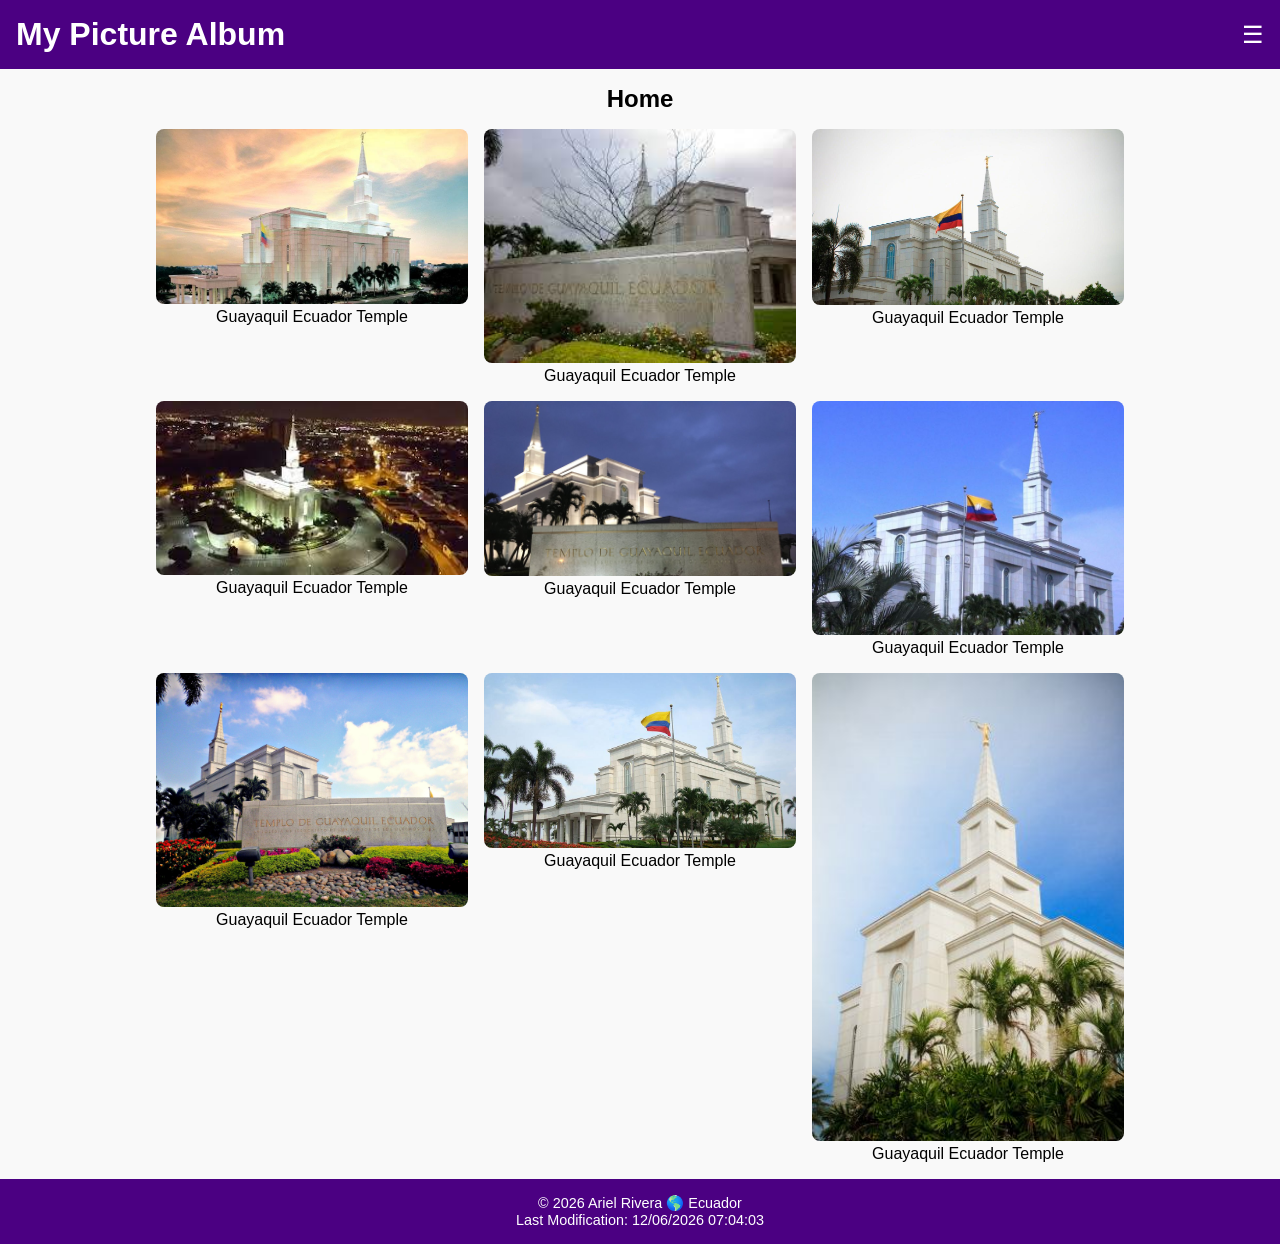
==== temple.html @ 2956df53 "Add files via upload" ====
<!DOCTYPE html>
<html lang="en">
<head>
    <meta charset="UTF-8">
    <meta name="viewport" content="width=device-width, initial-scale=1.0">
    <meta name="description" content="w02 Picture Album - Ariel Rivera ">
    <title>Picture Album </title>
    <link rel="stylesheet" href="temple.css">
</head>
<body>
    <header>
        <h1>My Picture Album </h1>
        <button  id="menuBtn">☰</button>
        <nav id="navMenu">
            <a href="#">Home</a>
            <a href="#">Old</a>
            <a href="#">New</a>
            <a href="#">Large</a>
            <a href="#">Small</a>
        </nav>

    </header>
    <main>
        <h2>Home</h2>
       <section class="album">
        <figure>
            <img src="images/templogye.jpg" alt="San Diego California Temple" width="200" height="200">
            <figcaption>Guayaquil Ecuador Temple</figcaption>
                
                
        </figure>
        <figure>
            <img src="images/templogye9.jpeg" alt="GuayaquiL Ecuador Temple" width="200" height="200">
            <figcaption>Guayaquil Ecuador Temple</figcaption>
        </figure>
        <figure>
            <img src="images/templogye8.jpg" alt="Guayaquil Ecuador" width="200" height="200">
            <figcaption>Guayaquil Ecuador Temple</figcaption>
        </figure>
        <figure>
            <img src="images/templogye7.jpeg" alt="GuayaquiL Ecuador" width="200" height="200">
            <figcaption>Guayaquil Ecuador Temple</figcaption>
        </figure>
        <figure>
            <img src="images/templogye6.jpg" alt="GuayaquiL Ecuador" width="200" height="200">
            <figcaption>Guayaquil Ecuador Temple</figcaption>
        </figure>
        <figure>
            <img src="images/templogye5.jpg" alt="GuayaquiL Ecuador" width="200" height="200">
            <figcaption>Guayaquil Ecuador Temple</figcaption>
        </figure>
        <figure>
            <img src="images/templogye4.jpg" alt="GuayaquiL Ecuador" width="200" height="200">
            <figcaption>Guayaquil Ecuador Temple</figcaption>

        </figure>
        <figure>
            <img src="images/tamplogye3.jpg" alt="GuayaquiL Ecuador" width="200" height="200">
            <figcaption>Guayaquil Ecuador Temple</figcaption>
        </figure>
        <figure>
            <img src="images/tamplogye2.jpg" alt="GuayaquiL Ecuador" width="200" height="200">
            <figcaption>Guayaquil Ecuador Temple</figcaption>
        </figure>

        

       </section>
    </main>

      <footer>
    <p>&copy; <span id="year"></span> Ariel Rivera 🌎 Ecuador</p>
    <p>Last Modification: <span id="modified"></span></p>
  </footer>

  <script src="temple.js"></script>

    
</body>
</html>
---- temple.css ----
:root {
  --main-color: #4B0082;
  --hover-color: #ddd;
  --text-color: white;
}

* {
  box-sizing: border-box;
  margin: 0;
  padding: 0;
}

body {
  font-family: Arial, sans-serif;
  background: #f9f9f9;
}

header {
  background-color: var(--main-color);
  color: var(--text-color);
  padding: 1rem;
  display: flex;
  justify-content: space-between;
  align-items: center;
  flex-wrap: wrap;
}

#menuBtn {
  background: none;
  border: none;
  color: var(--text-color);
  font-size: 1.5rem;
  cursor: pointer;
}

nav {
  display: none;
  flex-direction: column;
  width: 100%;
}

nav a {
  color: var(--text-color);
  text-decoration: none;
  padding: 0.5rem;
  text-align: center;
}

nav a:hover {
  background-color: var(--hover-color);
  color: black;
}

main {
  max-width: 1000px;
  margin: auto;
  padding: 1rem;
}

h2 {
  text-align: center;
  margin-bottom: 1rem;
}

.album {
  display: grid;
  grid-template-columns: repeat(3, 1fr);
  gap: 1rem;
}

figure {
  margin: 0;
  text-align: center;
}

img {
  width: 100%;
  height: auto;
  border-radius: 8px;
}

footer {
  background-color: var(--main-color);
  color: var(--text-color);
  text-align: center;
  padding: 1rem;
  font-size: 0.9rem;
}

@media (max-width: 768px) {
  nav {
    display: none;
  }
  nav.show {
    display: flex;
  }
  .album {
    grid-template-columns: repeat(1, 1fr);
  }
}
nav {
  display: none;
  flex-direction: column;
  text-align: center;
}

nav.show {
  display: flex;
}
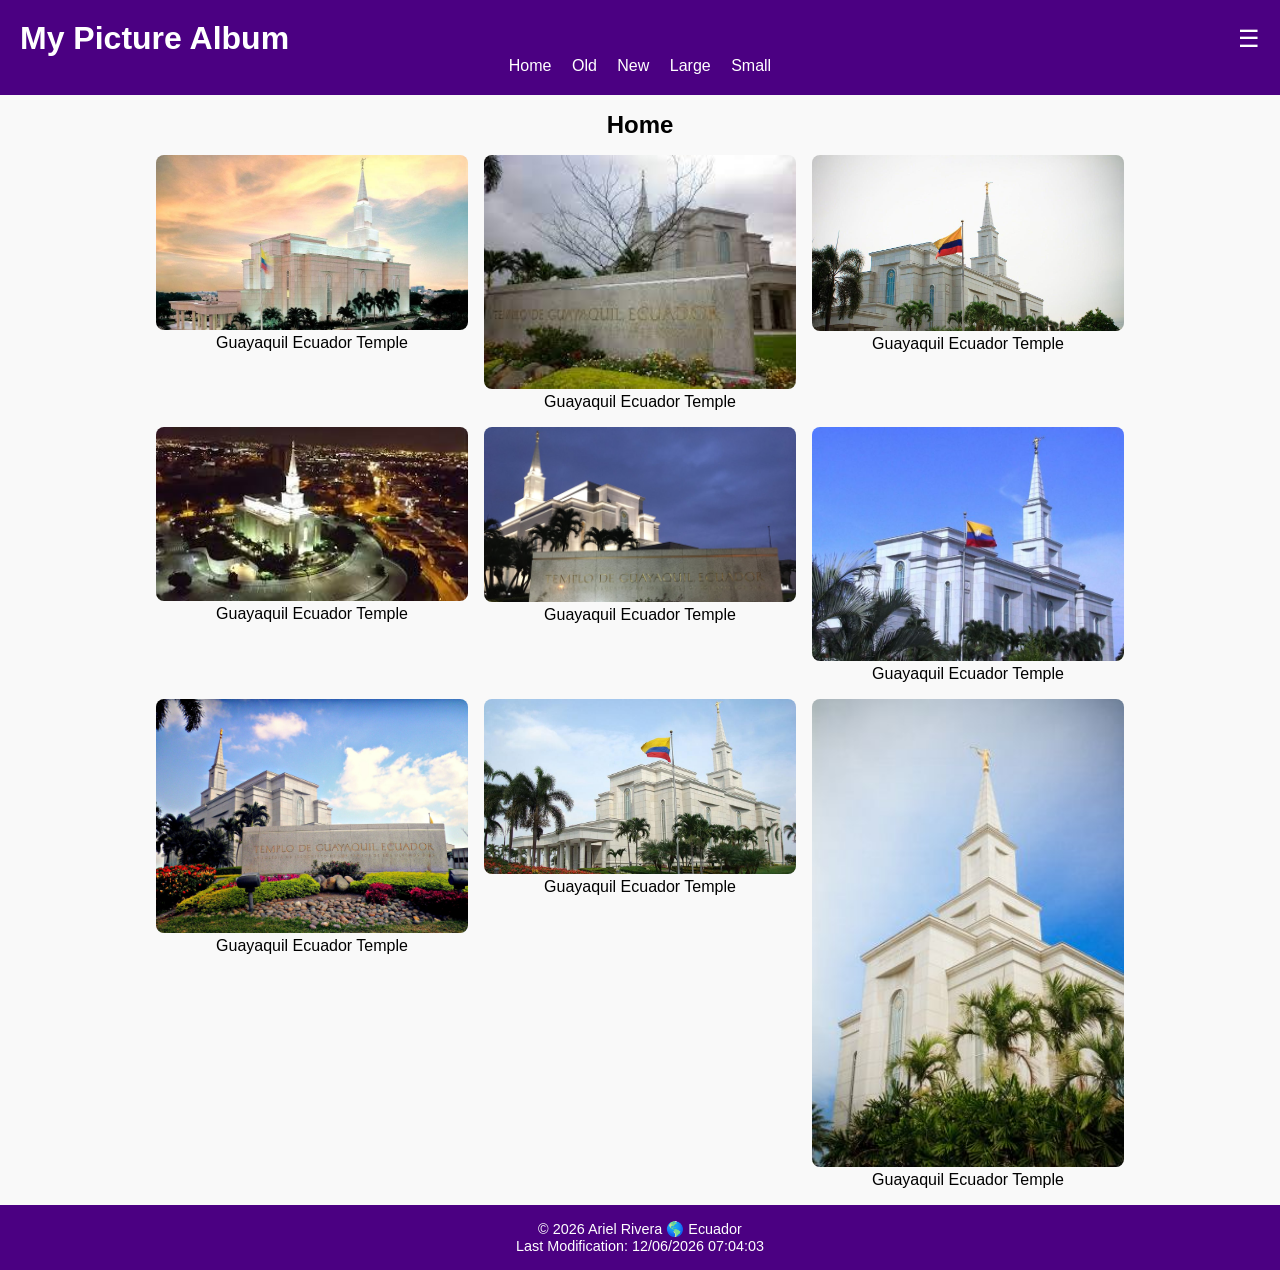
==== commit 3bc50735: "Add files via upload" ====
--- a/temple.html
+++ b/temple.html
@@ -8,10 +8,10 @@
     <link rel="stylesheet" href="temple.css">
 </head>
 <body>
-    <header>
+    <header >
         <h1>My Picture Album </h1>
         <button  id="menuBtn">☰</button>
-        <nav id="navMenu">
+        <nav id="navMenu" class="navMenu">
             <a href="#">Home</a>
             <a href="#">Old</a>
             <a href="#">New</a>
--- a/temple.css
+++ b/temple.css
@@ -18,7 +18,7 @@
 header {
   background-color: var(--main-color);
   color: var(--text-color);
-  padding: 1rem;
+  padding: 20px;
   display: flex;
   justify-content: space-between;
   align-items: center;
@@ -106,4 +106,9 @@
 
 nav.show {
   display: flex;
-}+}
+.navMenu{
+  display: inline;
+  justify-content: space-around;
+
+}
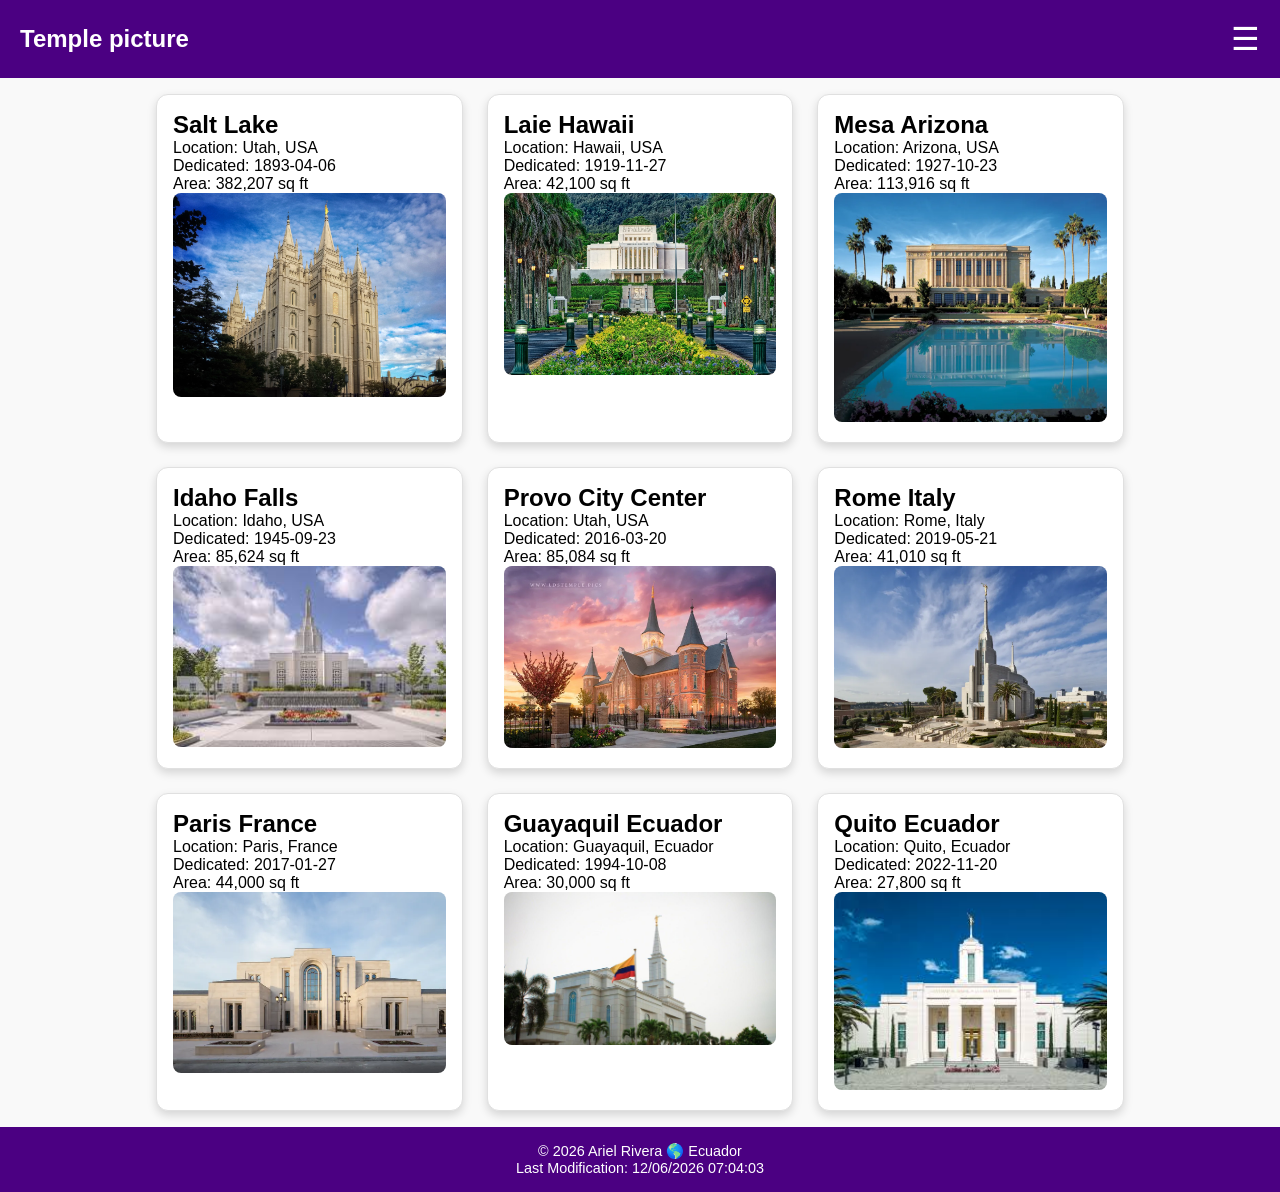
==== commit a4a8d449: "Add files via upload" ====
--- a/temple.html
+++ b/temple.html
@@ -5,64 +5,28 @@
     <meta name="viewport" content="width=device-width, initial-scale=1.0">
     <meta name="description" content="w02 Picture Album - Ariel Rivera ">
     <title>Picture Album </title>
-    <link rel="stylesheet" href="temple.css">
+    <link rel="stylesheet" href="style.css">
 </head>
 <body>
     <header >
-        <h1>My Picture Album </h1>
-        <button  id="menuBtn">☰</button>
-        <nav id="navMenu" class="navMenu">
-            <a href="#">Home</a>
-            <a href="#">Old</a>
-            <a href="#">New</a>
-            <a href="#">Large</a>
-            <a href="#">Small</a>
-        </nav>
+        <h1>Temple picture</h1>
+
+        <button id="menuBtn" aria-label="Open Menu">☰</button>
+
+       <nav class="filters hidden" id="navMenu">
+        <button id="home">Home</button>
+        <button id="old">Old</button>
+        <button id="new">New</button>
+        <button id="large">large</button>
+        <button id="small">small</button>
+
+       </nav>
 
     </header>
     <main>
-        <h2>Home</h2>
-       <section class="album">
-        <figure>
-            <img src="images/templogye.jpg" alt="San Diego California Temple" width="200" height="200">
-            <figcaption>Guayaquil Ecuador Temple</figcaption>
-                
-                
-        </figure>
-        <figure>
-            <img src="images/templogye9.jpeg" alt="GuayaquiL Ecuador Temple" width="200" height="200">
-            <figcaption>Guayaquil Ecuador Temple</figcaption>
-        </figure>
-        <figure>
-            <img src="images/templogye8.jpg" alt="Guayaquil Ecuador" width="200" height="200">
-            <figcaption>Guayaquil Ecuador Temple</figcaption>
-        </figure>
-        <figure>
-            <img src="images/templogye7.jpeg" alt="GuayaquiL Ecuador" width="200" height="200">
-            <figcaption>Guayaquil Ecuador Temple</figcaption>
-        </figure>
-        <figure>
-            <img src="images/templogye6.jpg" alt="GuayaquiL Ecuador" width="200" height="200">
-            <figcaption>Guayaquil Ecuador Temple</figcaption>
-        </figure>
-        <figure>
-            <img src="images/templogye5.jpg" alt="GuayaquiL Ecuador" width="200" height="200">
-            <figcaption>Guayaquil Ecuador Temple</figcaption>
-        </figure>
-        <figure>
-            <img src="images/templogye4.jpg" alt="GuayaquiL Ecuador" width="200" height="200">
-            <figcaption>Guayaquil Ecuador Temple</figcaption>
-
-        </figure>
-        <figure>
-            <img src="images/tamplogye3.jpg" alt="GuayaquiL Ecuador" width="200" height="200">
-            <figcaption>Guayaquil Ecuador Temple</figcaption>
-        </figure>
-        <figure>
-            <img src="images/tamplogye2.jpg" alt="GuayaquiL Ecuador" width="200" height="200">
-            <figcaption>Guayaquil Ecuador Temple</figcaption>
-        </figure>
-
+        
+       <section  id="temples" class="temple-grid">
+        
         
 
        </section>
@@ -73,7 +37,7 @@
     <p>Last Modification: <span id="modified"></span></p>
   </footer>
 
-  <script src="temple.js"></script>
+  <script src="js.js" defer></script>
 
     
 </body>
--- a/style.css
+++ b/style.css
@@ -0,0 +1,118 @@
+:root {
+  --main-color: #4B0082;
+  --hover-color: #ddd;
+  --text-color: white;
+}
+
+* {
+  box-sizing: border-box;
+  margin: 0;
+  padding: 0;
+}
+
+/* ===== BODY ===== */
+body {
+  font-family: Arial, sans-serif;
+  background: #f9f9f9;
+}
+
+/* ===== HEADER ===== */
+header {
+  background-color: var(--main-color);
+  color: var(--text-color);
+  padding: 20px;
+  display: flex;
+  justify-content: space-between;
+  align-items: center;
+  flex-wrap: wrap;
+}
+
+h1 {
+  font-size: 1.5rem;
+}
+
+/* ===== MENU BUTTON ===== */
+#menuBtn {
+  font-size: 2rem;
+  background: none;
+  border: none;
+  color: white;
+  cursor: pointer;
+}
+
+/* ===== NAV ===== */
+nav {
+  width: 100%;
+  display: flex;
+  flex-direction: column;
+  gap: 0.5rem;
+  margin-top: 1rem;
+}
+
+/* hidden class controls menu */
+.hidden {
+  display: none;
+}
+
+/* ===== FILTER BUTTONS ===== */
+.filters button {
+  padding: 0.5rem 1rem;
+  border: 1px solid #333;
+  background: #f2f2f2;
+  cursor: pointer;
+}
+
+.filters button:hover {
+  background-color: #3fa9f5;
+  box-shadow: 0 0 10px rgba(63, 169, 245, 0.8);
+}
+
+/* ===== MAIN ===== */
+main {
+  max-width: 1000px;
+  margin: auto;
+  padding: 1rem;
+}
+
+/* ===== TEMPLE GRID ===== */
+.temple-grid {
+  display: grid;
+  grid-template-columns: repeat(auto-fit, minmax(280px, 1fr));
+  gap: 1.5rem;
+}
+
+/* ===== CARD ===== */
+article {
+  border: 1px solid #e0e0e0;
+  border-radius: 12px;
+  padding: 1rem;
+  background-color: #fff;
+  box-shadow: 0 4px 10px rgba(0, 0, 0, 0.15);
+  transition: transform 0.3s ease;
+}
+
+article:hover {
+  transform: translateY(-5px);
+}
+
+article img {
+  width: 100%;
+  border-radius: 8px;
+}
+
+/* ===== FOOTER ===== */
+footer {
+  background-color: var(--main-color);
+  color: var(--text-color);
+  text-align: center;
+  padding: 1rem;
+  font-size: 0.9rem;
+}
+
+/* ===== DESKTOP ===== */
+@media (min-width: 768px) {
+  nav {
+    flex-direction: row;
+    justify-content: center;
+  }
+}
